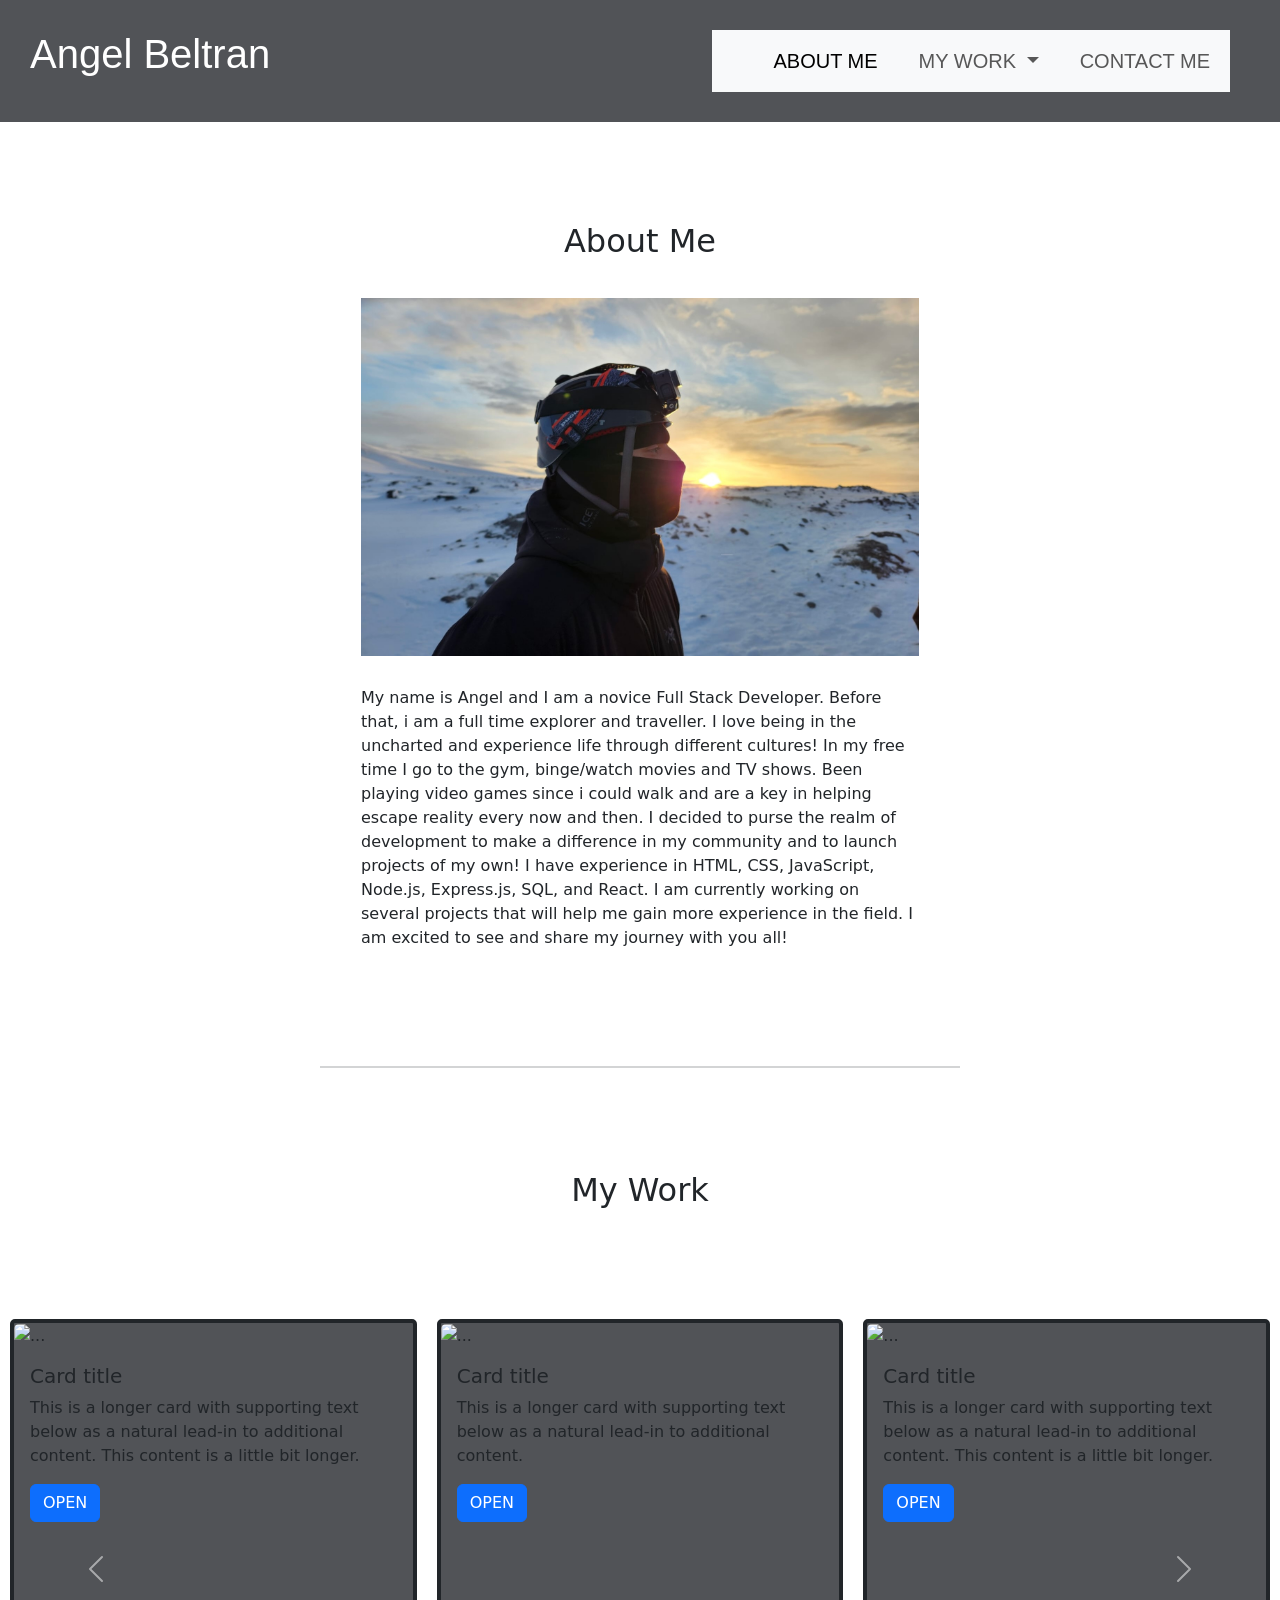
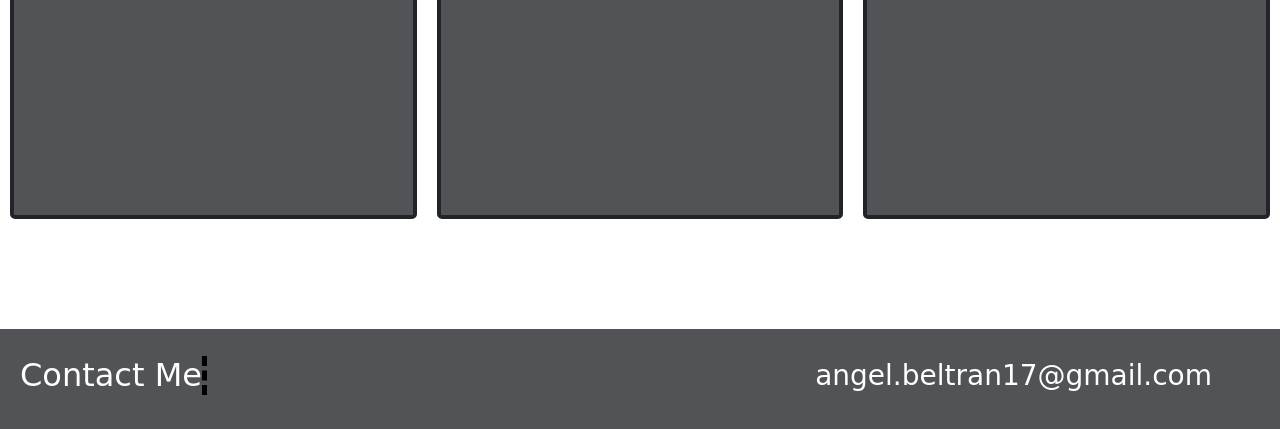
==== index.html @ cb182f78 "major updates to css and html including header, footer, and card changes" ====
<!DOCTYPE html>
<html lang="en">

<head>
    <meta charset="UTF-8">
    <link href="https://cdn.jsdelivr.net/npm/bootstrap@5.1.3/dist/css/bootstrap.min.css" rel="stylesheet" integrity="sha384-1BmE4kWBq78iYhFldvKuhfTAU6auU8tT94WrHftjDbrCEXSU1oBoqyl2QvZ6jIW3" crossorigin="anonymous">
    <link rel="stylesheet" href="./Assets/CSS/style.css">
    <script src="https://kit.fontawesome.com/d961db1cb4.js" crossorigin="anonymous"></script>
    <title>Document</title>
    
</head>
<body>
    <header id="header" class="sticky-header">
        <h1>Angel Beltran</h1>
        <nav class="navbar navbar-expand-lg navbar-light bg-light">
          <div class="container-fluid">
            <a class="navbar-brand" href="#"></a>
            <button class="navbar-toggler" type="button" data-bs-toggle="collapse" data-bs-target="#navbarSupportedContent" aria-controls="navbarSupportedContent" aria-expanded="false" aria-label="Toggle navigation">
              <span class="navbar-toggler-icon"></span>
            </button>
            <div class="collapse navbar-collapse" id="navbarSupportedContent">
              <ul class="navbar-nav me-auto mb-2 mb-lg-0">
                <li class="nav-item">
                  <a class="nav-link active" aria-current="page" href="#">ABOUT ME</a>
                </li>
                <li class="nav-item dropdown">
                  <a class="nav-link dropdown-toggle" href="#" id="navbarDropdown" role="button" data-bs-toggle="dropdown" aria-expanded="false">
                    MY WORK 
                  </a>
                  <ul class="dropdown-menu" aria-labelledby="navbarDropdown">
                    <li><a class="dropdown-item" href="#">Refactoring Horiseon</a></li>
                    <li><a class="dropdown-item" href="#">Managing Payroll Data</a></li>
                    <li><a class="dropdown-item" href="#">My Blog</a></li>
                    <li><a class="dropdown-item" href="#">Management Task Board</a></li>
                    <li><a class="dropdown-item" href="#">The Weather App</a></li>
                    <li><a class="dropdown-item" href="#">Weather You Need Clothes</a></li>
                    <li><a class="dropdown-item" href="#">README CREATOR</a></li>
                    <li><a class="dropdown-item" href="#">ADVANCED NOTE TAKER</a></li>
                    <li><a class="dropdown-item" href="#">SVG LOGO CREATOR</a></li>
                    <li><a class="dropdown-item" href="#">EMPLOYEE DATABASE MANANGER</a></li>
                    <li><a class="dropdown-item" href="#">ECOMMERCE DEVELOPER</a></li>
                    <li><hr class="dropdown-divider"></li>
                  </ul>
                </li>
                <li class="nav-item">
                  <a class="nav-link" href="#">CONTACT ME</a>
                </li>
              </ul>
            </div>
          </div>
        </nav>
    </header>

    <div class="container">
      <div id="main">
        <section id="about-me">
            <h2 style="text-align: center;" class="my-header">About Me</h2>
          <div class="about-me-section">
            <img src="./Assets/images/94236629-4656-4a18-bf7f-0721bef41e1c.jpg" alt="Angel Beltran" class="image">
            <p class="about-me">My name is Angel and I am a novice Full Stack Developer. Before that, i am a full time explorer and traveller. 
              I love being in the uncharted and experience life through different cultures! In my free time I go to the gym, binge/watch movies and TV shows.
              Been playing video games since i could walk and are a key in helping escape reality every now and then. I decided to purse the realm of development 
              to make a difference in my community and to launch projects of my own! I have experience in HTML, CSS, JavaScript,
               Node.js, Express.js, SQL, and React. I am currently working on several projects that will help me gain more experience in the field.
                I am excited to see and share my journey with you all!</p>
          </div>
        </section>
      </div>
    </div>


    <hr>


    <div id="carouselExampleIndicators" class="carousel slide" data-bs-ride="carousel">
        <h2 style="text-align: center; margin-bottom: 100px;" class="my-header">My Work</h2>
      <div class="carousel-inner">
        <div class="carousel-item active">
          <div class="d-flex justify-content-around">
          <div class="card" style="width: 18rem;">
            <img src="..." class="card-img-top" alt="...">
            <div class="card-body">
              <h5 class="card-title">Card title</h5>
              <p class="card-text">This is a longer card with supporting text below as a natural lead-in to additional content. This content is a little bit longer.</p>
              <a href="#" class="btn btn-primary"> OPEN </a>
            </div>
          </div>
          <div class="card" style="width: 18rem;">
            <img src="..." class="card-img-top" alt="...">
            <div class="card-body">
              <h5 class="card-title">Card title</h5>
              <p class="card-text">This is a longer card with supporting text below as a natural lead-in to additional content.</p>
              <a href="#" class="btn btn-primary"> OPEN </a>
            </div>
          </div>
          <div class="card" style="width: 18rem;">
            <img src="..." class="card-img-top" alt="...">
            <div class="card-body">
              <h5 class="card-title">Card title</h5>
              <p class="card-text">This is a longer card with supporting text below as a natural lead-in to additional content. This content is a little bit longer.</p>
              <a href="#" class="btn btn-primary"> OPEN </a>
            </div>
          </div>
        </div>
      </div>


      <button class="carousel-control-prev" type="button" data-bs-target="#carouselExampleIndicators" data-bs-slide="prev">
        <span class="carousel-control-prev-icon" aria-hidden="true"></span>
        <span class="visually-hidden">Previous</span>
      </button>
      <button class="carousel-control-next" type="button" data-bs-target="#carouselExampleIndicators" data-bs-slide="next">
        <span class="carousel-control-next-icon" aria-hidden="true"></span>
        <span class="visually-hidden">Next</span>
      </button>
    </div>
    </div>

 <footer id="footer" class="d-flex align-items-center justify-content-between">
        <h2>Contact Me</h2>
        <div class="ml-auto d-flex justify-content-end">
          <h3 class="me-3"> angel.beltran17@gmail.com</h3>
           <a href="https://github.com/ABELTRAN177" class="me-3">
              <i class="fa-brands fa-github fa-2x"></i>
            </a>
            <a href="https://www.linkedin.com/in/angel-beltran-b86277205/" class="me-3">
              <i class="fa-brands fa-linkedin fa-2x"></i>  
          </a>
        </div>
 </footer>


  <script src="./Assets/JS/Index.js"></script>
 <script src="https://cdn.jsdelivr.net/npm/bootstrap@5.1.3/dist/js/bootstrap.bundle.min.js" integrity="sha384-ka7Sk0Gln4gmtz2MlQnikT1wXgYsOg+OMhuP+IlRH9sENBO0LRn5q+8nbTov4+1p" crossorigin="anonymous"></script>
</body>
</html>
---- Assets/CSS/style.css ----
/* universal and body css */
* {
    padding: 0;
    margin: 0;
}

html, body {
    display: flex;
    flex-direction: column;
    min-height: 100vh;
}

/* header */
.sticky-header{
    position: sticky;
    top: 0;
    z-index: 1000;
}
header {
    padding: 30px;
    font-family: 'Trebuchet MS', 'Lucida Sans Unicode', 'Lucida Grande', 'Lucida Sans', Arial, sans-serif;
    background-color: #515357;
    color: #ffffff;
}

nav {
    padding-top: 15px;
    margin-right: 20px;
    float: right;
    font-family: 'Gill Sans', 'Gill Sans MT', Calibri, 'Trebuchet MS', sans-serif;
    font-size: 20px;
    ul {
        list-style-type: none;
        color: aqua;
        li {
            display: inline-block;
            margin-left: 25px;
        }
    }
}

h1 { 
    display: inline-block;
    font-size: 40px;
}

#container {
    min-height: 100%;
}
#main{
    overflow: auto;
    padding-bottom: 100px;
}


/* CSS for the about me section */
.my-header {
    margin-top: 100px;
}   

.about-me-section{
    display:flex;
    flex-direction: column;
    align-items: center;
}

.image, .about-me {
    display: block;
    margin-left: auto;
    margin-right: auto;
    width: 50%;
    margin-top: 30px;   
}

/* CSS for the hero section */
hr{
    border: none;
    border-top: 2px solid #515357;
    color: #515357;
    text-align: center;
    height: 5px;
    width: 50%;
    margin: 0 auto;
}

/* CSS for the "my work" including card changes */


.card {
    width: 375px !important;
    height: 500px;
    display: block;
    box-shadow: none;
    transition: transform 0.3s ease-in-out, background-image .3s ease-in-out; /* Add transition for background image */    
    flex: 1 0 375px;
    margin: 10px;
    border-radius: 5px;
    border: 4px solid !important; /* Ensure the border is visible */
    overflow: hidden; /* Prevent background image from affecting the border */
    background-color: #515357;
}



/* footer CSS */

#footer {
    position: relative;
    padding: 20px;
    background-color: #515357;
    color: #fff;
    margin-top: 100px;
    clear:both;
    height:100px;
  }

footer h2 {
    border-right-style: dashed;
    border-right-width: 5px;
    border-right-color: black;
}

.fa-github{
    background-color: white; 
    color: black;
}

.a-linkedin{
    color: blue;
}
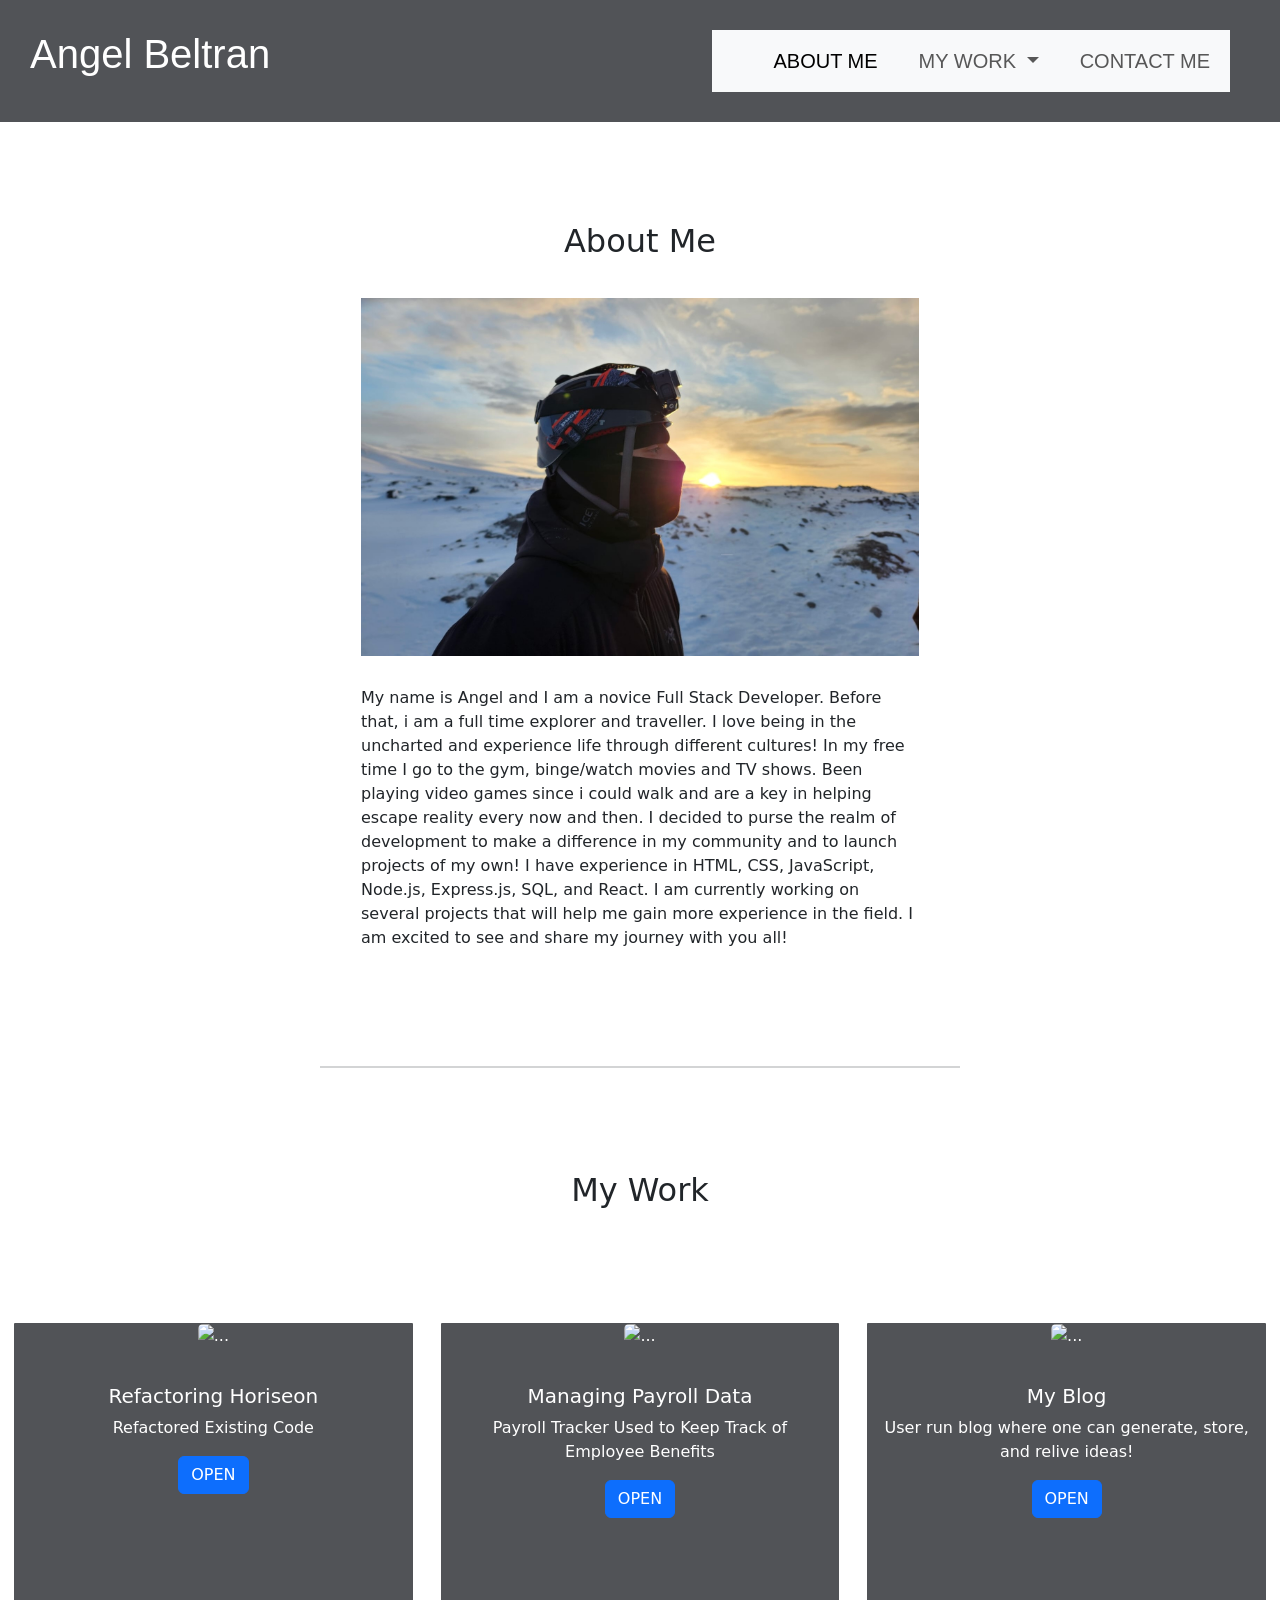
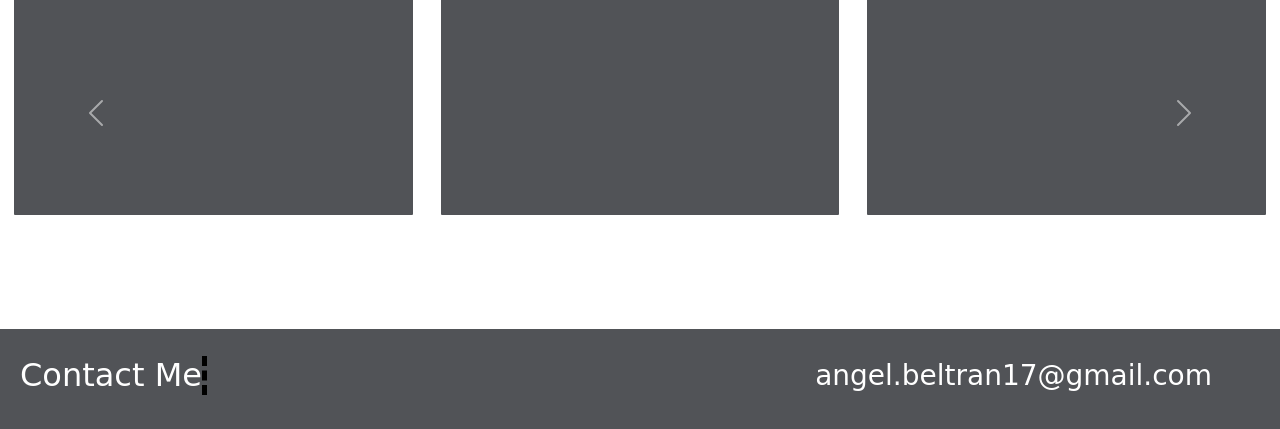
==== commit 7aea6b7c: "carousel and card CSS updates" ====
--- a/index.html
+++ b/index.html
@@ -78,26 +78,26 @@
         <div class="carousel-item active">
           <div class="d-flex justify-content-around">
           <div class="card" style="width: 18rem;">
-            <img src="..." class="card-img-top" alt="...">
+            <img src="https://github.com/ABELTRAN177/Refactoring-Horiseon/assets/166947418/8c675761-984c-4efa-b519-7be067b5ebdb" class="card-img-top" alt="...">
             <div class="card-body">
-              <h5 class="card-title">Card title</h5>
-              <p class="card-text">This is a longer card with supporting text below as a natural lead-in to additional content. This content is a little bit longer.</p>
+              <h5 class="card-title">Refactoring Horiseon</h5>
+              <p class="card-text">Refactored Existing Code</p>
               <a href="#" class="btn btn-primary"> OPEN </a>
             </div>
           </div>
           <div class="card" style="width: 18rem;">
-            <img src="..." class="card-img-top" alt="...">
+            <img src="https://github.com/ABELTRAN177/Managing-Payroll-Data/assets/166947418/d3fd2529-8a7a-468a-9527-8f02de3612bc" class="card-img-top" alt="...">
             <div class="card-body">
-              <h5 class="card-title">Card title</h5>
-              <p class="card-text">This is a longer card with supporting text below as a natural lead-in to additional content.</p>
+              <h5 class="card-title">Managing Payroll Data</h5>
+              <p class="card-text">Payroll Tracker Used to Keep Track of Employee Benefits</p>
               <a href="#" class="btn btn-primary"> OPEN </a>
             </div>
           </div>
           <div class="card" style="width: 18rem;">
-            <img src="..." class="card-img-top" alt="...">
+            <img src="https://github.com/user-attachments/assets/9317a6bd-00e6-42d3-ac5e-8ae450b6d0cf" class="card-img-top" alt="...">
             <div class="card-body">
-              <h5 class="card-title">Card title</h5>
-              <p class="card-text">This is a longer card with supporting text below as a natural lead-in to additional content. This content is a little bit longer.</p>
+              <h5 class="card-title">My Blog</h5>
+              <p class="card-text"> User run blog where one can generate, store, and relive ideas!</p>
               <a href="#" class="btn btn-primary"> OPEN </a>
             </div>
           </div>
--- a/Assets/CSS/style.css
+++ b/Assets/CSS/style.css
@@ -72,7 +72,7 @@
     margin-top: 30px;   
 }
 
-/* CSS for the hero section */
+/* CSS for the solid line section separator  */
 hr{
     border: none;
     border-top: 2px solid #515357;
@@ -87,7 +87,7 @@
 
 
 .card {
-    width: 375px !important;
+    width: 300px !important;
     height: 500px;
     display: block;
     box-shadow: none;
@@ -98,8 +98,35 @@
     border: 4px solid !important; /* Ensure the border is visible */
     overflow: hidden; /* Prevent background image from affecting the border */
     background-color: #515357;
+    color: #fff;
+    text-align: center;
 }
 
+.card button {
+    display: block;
+    margin: 0 auto;
+}
+ .card-img-top {
+    height: 50%;
+    object-fit: cover;
+ }
+
+ .card-body {
+   margin-top: 20px;
+ }
+
+ /* Carousel CSS */
+
+
+.carousel-control-prev-icon, .carousel-control-next-icon {
+    align-items: center;
+    margin-top: 150%;
+}
+ .carousel-control-prev-icon:hover, .carousel-control-next-icon:hover{
+    background-color: #515357;
+    padding: 10px;
+    ;
+ }
 
 
 /* footer CSS */
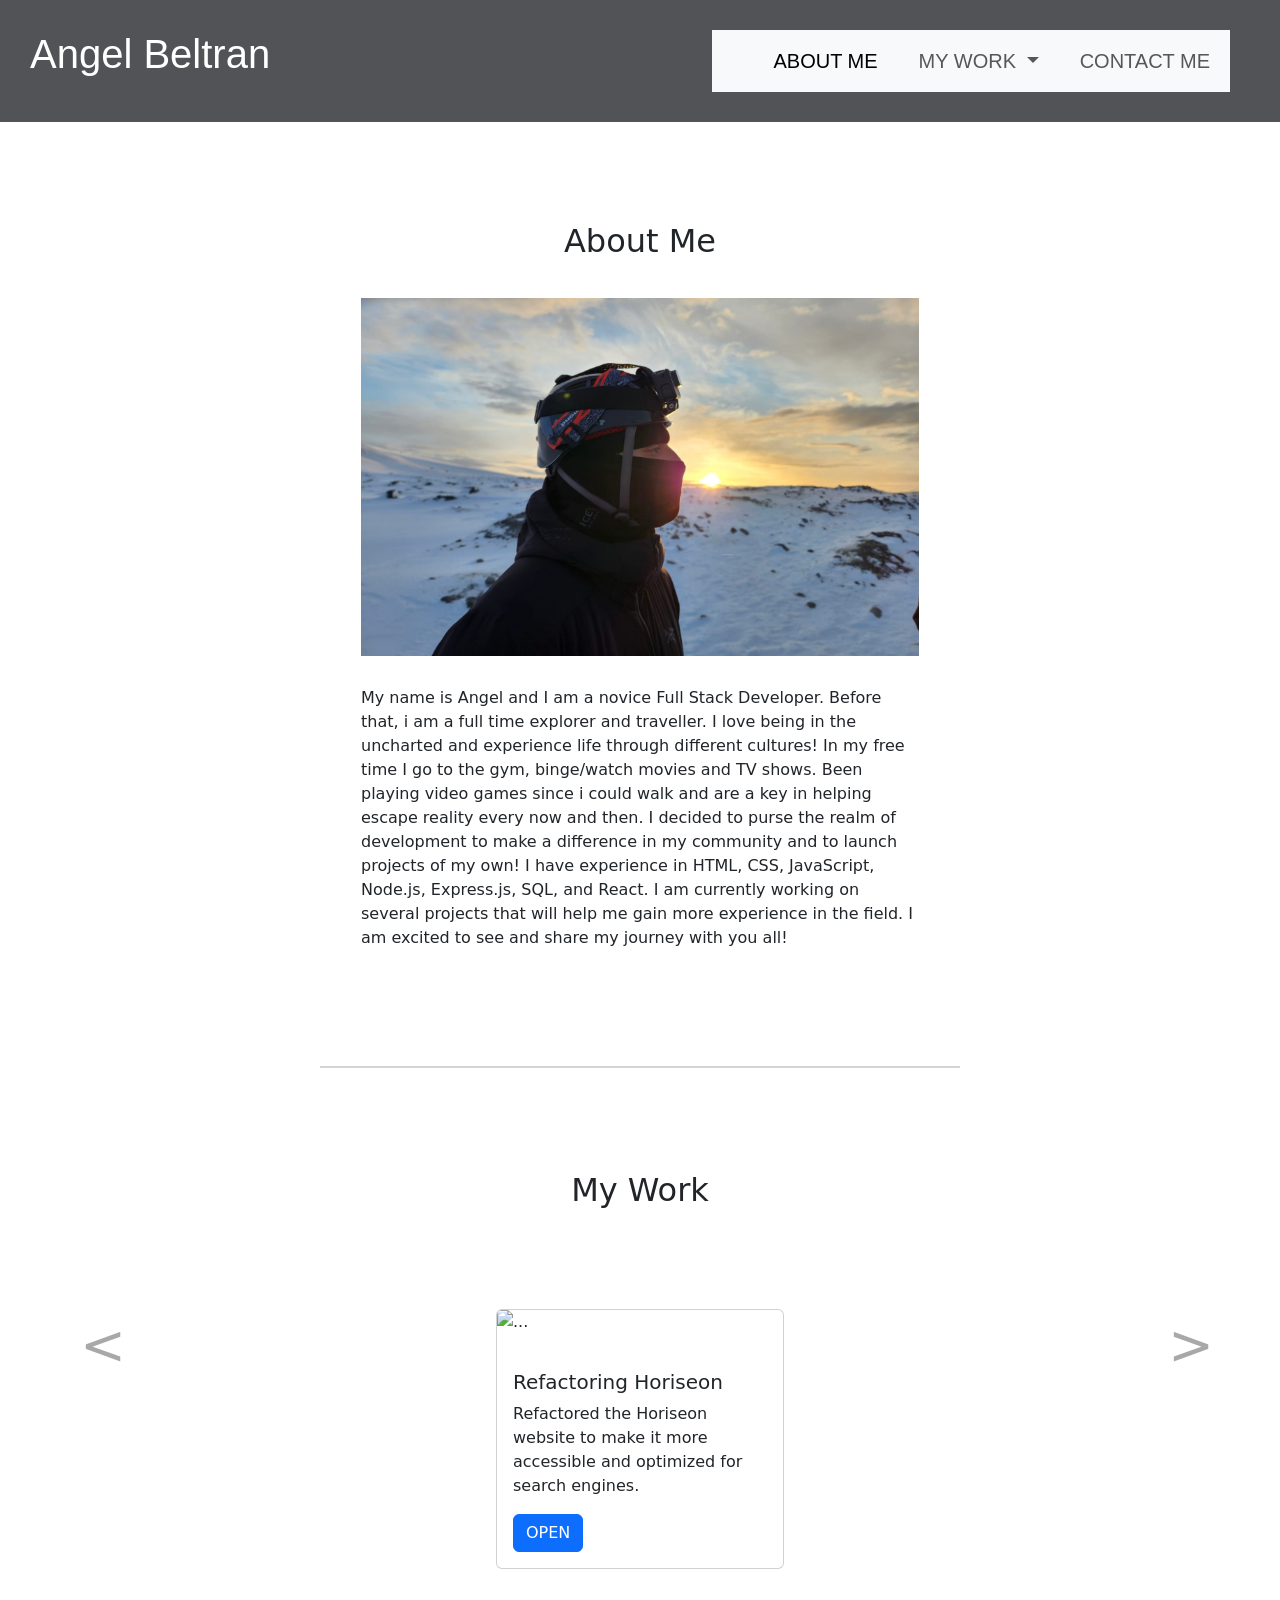
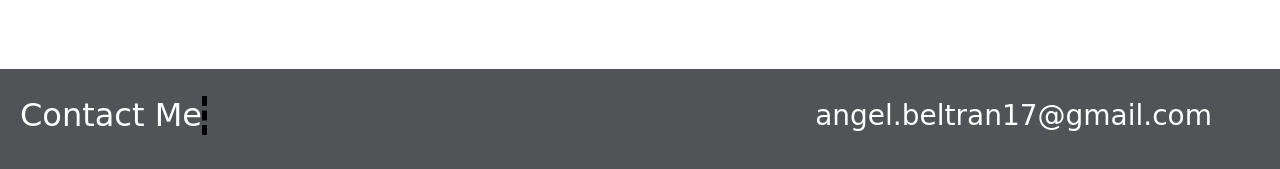
==== commit 72583da5: "js updates, removed html cards, updated css" ====
--- a/index.html
+++ b/index.html
@@ -2,135 +2,128 @@
 <html lang="en">
 
 <head>
-    <meta charset="UTF-8">
-    <link href="https://cdn.jsdelivr.net/npm/bootstrap@5.1.3/dist/css/bootstrap.min.css" rel="stylesheet" integrity="sha384-1BmE4kWBq78iYhFldvKuhfTAU6auU8tT94WrHftjDbrCEXSU1oBoqyl2QvZ6jIW3" crossorigin="anonymous">
-    <link rel="stylesheet" href="./Assets/CSS/style.css">
-    <script src="https://kit.fontawesome.com/d961db1cb4.js" crossorigin="anonymous"></script>
-    <title>Document</title>
-    
+  <meta charset="UTF-8">
+  <link href="https://cdn.jsdelivr.net/npm/bootstrap@5.1.3/dist/css/bootstrap.min.css" rel="stylesheet"
+    integrity="sha384-1BmE4kWBq78iYhFldvKuhfTAU6auU8tT94WrHftjDbrCEXSU1oBoqyl2QvZ6jIW3" crossorigin="anonymous">
+  <link rel="stylesheet" href="./Assets/CSS/style.css">
+  <script src="https://kit.fontawesome.com/d961db1cb4.js" crossorigin="anonymous"></script>
+  <script src="https://ajax.googleapis.com/ajax/libs/jquery/3.5.1/jquery.min.js"></script>
+  <title>Document</title>
 </head>
+
 <body>
-    <header id="header" class="sticky-header">
-        <h1>Angel Beltran</h1>
-        <nav class="navbar navbar-expand-lg navbar-light bg-light">
-          <div class="container-fluid">
-            <a class="navbar-brand" href="#"></a>
-            <button class="navbar-toggler" type="button" data-bs-toggle="collapse" data-bs-target="#navbarSupportedContent" aria-controls="navbarSupportedContent" aria-expanded="false" aria-label="Toggle navigation">
-              <span class="navbar-toggler-icon"></span>
-            </button>
-            <div class="collapse navbar-collapse" id="navbarSupportedContent">
-              <ul class="navbar-nav me-auto mb-2 mb-lg-0">
-                <li class="nav-item">
-                  <a class="nav-link active" aria-current="page" href="#">ABOUT ME</a>
+  <header id="header" class="sticky-header">
+    <h1>Angel Beltran</h1>
+    <nav class="navbar navbar-expand-lg navbar-light bg-light">
+      <div class="container-fluid">
+        <a class="navbar-brand" href="#"></a>
+        <button class="navbar-toggler" type="button" data-bs-toggle="collapse" data-bs-target="#navbarSupportedContent"
+          aria-controls="navbarSupportedContent" aria-expanded="false" aria-label="Toggle navigation">
+          <span class="navbar-toggler-icon"></span>
+        </button>
+        <div class="collapse navbar-collapse" id="navbarSupportedContent">
+          <ul class="navbar-nav me-auto mb-2 mb-lg-0">
+            <li class="nav-item">
+              <a class="nav-link active" aria-current="page" href="#about-me">ABOUT ME</a>
+            </li>
+            <li class="nav-item dropdown">
+              <a class="nav-link dropdown-toggle" href="#my-header" id="navbarDropdown" role="button"
+                data-bs-toggle="dropdown" aria-expanded="false">
+                MY WORK
+              </a>
+              <ul class="dropdown-menu" aria-labelledby="navbarDropdown">
+                <li><a class="dropdown-item" href="https://github.com/ABELTRAN177/Refactoring-Horiseon">Refactoring
+                    Horiseon</a></li>
+                <li><a class="dropdown-item" href="https://github.com/ABELTRAN177/Managing-Payroll-Data">Managing
+                    Payroll Data</a></li>
+                <li><a class="dropdown-item" href="https://github.com/ABELTRAN177/My-Blog">My Blog</a></li>
+                <li><a class="dropdown-item" href="https://github.com/ABELTRAN177/Management-Task-Board">Management Task
+                    Board</a></li>
+                <li><a class="dropdown-item" href="https://github.com/ABELTRAN177/The-Weather-App">The Weather App</a>
                 </li>
-                <li class="nav-item dropdown">
-                  <a class="nav-link dropdown-toggle" href="#" id="navbarDropdown" role="button" data-bs-toggle="dropdown" aria-expanded="false">
-                    MY WORK 
-                  </a>
-                  <ul class="dropdown-menu" aria-labelledby="navbarDropdown">
-                    <li><a class="dropdown-item" href="#">Refactoring Horiseon</a></li>
-                    <li><a class="dropdown-item" href="#">Managing Payroll Data</a></li>
-                    <li><a class="dropdown-item" href="#">My Blog</a></li>
-                    <li><a class="dropdown-item" href="#">Management Task Board</a></li>
-                    <li><a class="dropdown-item" href="#">The Weather App</a></li>
-                    <li><a class="dropdown-item" href="#">Weather You Need Clothes</a></li>
-                    <li><a class="dropdown-item" href="#">README CREATOR</a></li>
-                    <li><a class="dropdown-item" href="#">ADVANCED NOTE TAKER</a></li>
-                    <li><a class="dropdown-item" href="#">SVG LOGO CREATOR</a></li>
-                    <li><a class="dropdown-item" href="#">EMPLOYEE DATABASE MANANGER</a></li>
-                    <li><a class="dropdown-item" href="#">ECOMMERCE DEVELOPER</a></li>
-                    <li><hr class="dropdown-divider"></li>
-                  </ul>
+                <li><a class="dropdown-item" href="https://github.com/ABELTRAN177/README-CREATOR">README CREATOR</a>
                 </li>
-                <li class="nav-item">
-                  <a class="nav-link" href="#">CONTACT ME</a>
+                <li><a class="dropdown-item" href="https://github.com/ABELTRAN177/ADVANCED-NOTE-TAKER">ADVANCED NOTE
+                    TAKER</a></li>
+                <li><a class="dropdown-item" href="https://github.com/ABELTRAN177/SVG-LOGO-CREATOR">SVG LOGO CREATOR</a>
                 </li>
-              </ul>
-            </div>
-          </div>
-        </nav>
-    </header>
-
-    <div class="container">
-      <div id="main">
-        <section id="about-me">
-            <h2 style="text-align: center;" class="my-header">About Me</h2>
-          <div class="about-me-section">
-            <img src="./Assets/images/94236629-4656-4a18-bf7f-0721bef41e1c.jpg" alt="Angel Beltran" class="image">
-            <p class="about-me">My name is Angel and I am a novice Full Stack Developer. Before that, i am a full time explorer and traveller. 
-              I love being in the uncharted and experience life through different cultures! In my free time I go to the gym, binge/watch movies and TV shows.
-              Been playing video games since i could walk and are a key in helping escape reality every now and then. I decided to purse the realm of development 
-              to make a difference in my community and to launch projects of my own! I have experience in HTML, CSS, JavaScript,
-               Node.js, Express.js, SQL, and React. I am currently working on several projects that will help me gain more experience in the field.
-                I am excited to see and share my journey with you all!</p>
-          </div>
-        </section>
-      </div>
-    </div>
-
-
-    <hr>
-
-
-    <div id="carouselExampleIndicators" class="carousel slide" data-bs-ride="carousel">
-        <h2 style="text-align: center; margin-bottom: 100px;" class="my-header">My Work</h2>
-      <div class="carousel-inner">
-        <div class="carousel-item active">
-          <div class="d-flex justify-content-around">
-          <div class="card" style="width: 18rem;">
-            <img src="https://github.com/ABELTRAN177/Refactoring-Horiseon/assets/166947418/8c675761-984c-4efa-b519-7be067b5ebdb" class="card-img-top" alt="...">
-            <div class="card-body">
-              <h5 class="card-title">Refactoring Horiseon</h5>
-              <p class="card-text">Refactored Existing Code</p>
-              <a href="#" class="btn btn-primary"> OPEN </a>
-            </div>
-          </div>
-          <div class="card" style="width: 18rem;">
-            <img src="https://github.com/ABELTRAN177/Managing-Payroll-Data/assets/166947418/d3fd2529-8a7a-468a-9527-8f02de3612bc" class="card-img-top" alt="...">
-            <div class="card-body">
-              <h5 class="card-title">Managing Payroll Data</h5>
-              <p class="card-text">Payroll Tracker Used to Keep Track of Employee Benefits</p>
-              <a href="#" class="btn btn-primary"> OPEN </a>
-            </div>
-          </div>
-          <div class="card" style="width: 18rem;">
-            <img src="https://github.com/user-attachments/assets/9317a6bd-00e6-42d3-ac5e-8ae450b6d0cf" class="card-img-top" alt="...">
-            <div class="card-body">
-              <h5 class="card-title">My Blog</h5>
-              <p class="card-text"> User run blog where one can generate, store, and relive ideas!</p>
-              <a href="#" class="btn btn-primary"> OPEN </a>
-            </div>
-          </div>
+                <li><a class="dropdown-item" href="https://github.com/ABELTRAN177/EMPLOYEE-DATABASE-MANANGER">EMPLOYEE
+                    DATABASE MANANGER</a></li>
+                <li><a class="dropdown-item" href="https://github.com/ABELTRAN177/ECOMMERCE-DEVELOPER">ECOMMERCE
+                    DEVELOPER</a></li>
+                <li>
+                  <hr class="dropdown-divider">
+                <li><a class="dropdown-item" href="https://github.com/So-Emily/Weather-You-Need-Clothes">Weather You
+                    Need Clothes</a></li>
+            </li>
+          </ul>
+          </li>
+          <li class="nav-item">
+            <a class="nav-link" href="#footer">CONTACT ME</a>
+          </li>
+          </ul>
         </div>
       </div>
+    </nav>
+  </header>
 
+  <div class="container">
+    <div id="main">
+      <section id="about-me">
+        <h2 style="text-align: center;" class="my-header">About Me</h2>
+        <div class="about-me-section">
+          <img src="./Assets/images/94236629-4656-4a18-bf7f-0721bef41e1c.jpg" alt="Angel Beltran" class="image">
+          <p class="about-me">My name is Angel and I am a novice Full Stack Developer. Before that, i am a full time
+            explorer and traveller.
+            I love being in the uncharted and experience life through different cultures! In my free time I go to the
+            gym, binge/watch movies and TV shows.
+            Been playing video games since i could walk and are a key in helping escape reality every now and then. I
+            decided to purse the realm of development
+            to make a difference in my community and to launch projects of my own! I have experience in HTML, CSS,
+            JavaScript,
+            Node.js, Express.js, SQL, and React. I am currently working on several projects that will help me gain more
+            experience in the field.
+            I am excited to see and share my journey with you all!</p>
+        </div>
+      </section>
+    </div>
+  </div>
 
-      <button class="carousel-control-prev" type="button" data-bs-target="#carouselExampleIndicators" data-bs-slide="prev">
-        <span class="carousel-control-prev-icon" aria-hidden="true"></span>
-        <span class="visually-hidden">Previous</span>
-      </button>
-      <button class="carousel-control-next" type="button" data-bs-target="#carouselExampleIndicators" data-bs-slide="next">
-        <span class="carousel-control-next-icon" aria-hidden="true"></span>
-        <span class="visually-hidden">Next</span>
-      </button>
+  <hr>
+
+  <div id="carouselExampleIndicators" class="carousel slide" data-bs-slide="false">
+    <h2 style="text-align: center; margin-bottom: 100px;" class="my-header">My Work</h2>
+    <div class="carousel-inner"></div>
+
+    <button class="carousel-control-prev" type="button" data-bs-target="#carouselExampleIndicators"
+      data-bs-slide="prev">
+      <span class="carousel-control-prev-icon" aria-hidden="true"></span>
+      <span class="visually-hidden">Previous</span>
+    </button>
+    <button class="carousel-control-next" type="button" data-bs-target="#carouselExampleIndicators"
+      data-bs-slide="next">
+      <span class="carousel-control-next-icon" aria-hidden="true"></span>
+      <span class="visually-hidden">Next</span>
+    </button>
+  </div>
+
+  <footer id="footer" class="d-flex align-items-center justify-content-between">
+    <h2>Contact Me</h2>
+    <div class="ml-auto d-flex justify-content-end">
+      <h3 class="me-3"> angel.beltran17@gmail.com</h3>
+      <a href="https://github.com/ABELTRAN177" class="me-3">
+        <i class="fa-brands fa-github fa-2x"></i>
+      </a>
+      <a href="https://www.linkedin.com/in/angel-beltran-b86277205/" class="me-3">
+        <i class="fa-brands fa-linkedin fa-2x"></i>
+      </a>
     </div>
-    </div>
-
- <footer id="footer" class="d-flex align-items-center justify-content-between">
-        <h2>Contact Me</h2>
-        <div class="ml-auto d-flex justify-content-end">
-          <h3 class="me-3"> angel.beltran17@gmail.com</h3>
-           <a href="https://github.com/ABELTRAN177" class="me-3">
-              <i class="fa-brands fa-github fa-2x"></i>
-            </a>
-            <a href="https://www.linkedin.com/in/angel-beltran-b86277205/" class="me-3">
-              <i class="fa-brands fa-linkedin fa-2x"></i>  
-          </a>
-        </div>
- </footer>
-
+  </footer>
 
   <script src="./Assets/JS/Index.js"></script>
- <script src="https://cdn.jsdelivr.net/npm/bootstrap@5.1.3/dist/js/bootstrap.bundle.min.js" integrity="sha384-ka7Sk0Gln4gmtz2MlQnikT1wXgYsOg+OMhuP+IlRH9sENBO0LRn5q+8nbTov4+1p" crossorigin="anonymous"></script>
+  <script src="https://cdn.jsdelivr.net/npm/bootstrap@5.1.3/dist/js/bootstrap.bundle.min.js"
+    integrity="sha384-ka7Sk0Gln4gmtz2MlQnikT1wXgYsOg+OMhuP+IlRH9sENBO0LRn5q+8nbTov4+1p"
+    crossorigin="anonymous"></script>
 </body>
-</html>
+
+</html>
--- a/Assets/CSS/style.css
+++ b/Assets/CSS/style.css
@@ -86,22 +86,6 @@
 /* CSS for the "my work" including card changes */
 
 
-.card {
-    width: 300px !important;
-    height: 500px;
-    display: block;
-    box-shadow: none;
-    transition: transform 0.3s ease-in-out, background-image .3s ease-in-out; /* Add transition for background image */    
-    flex: 1 0 375px;
-    margin: 10px;
-    border-radius: 5px;
-    border: 4px solid !important; /* Ensure the border is visible */
-    overflow: hidden; /* Prevent background image from affecting the border */
-    background-color: #515357;
-    color: #fff;
-    text-align: center;
-}
-
 .card button {
     display: block;
     margin: 0 auto;
@@ -120,13 +104,19 @@
 
 .carousel-control-prev-icon, .carousel-control-next-icon {
     align-items: center;
-    margin-top: 150%;
 }
- .carousel-control-prev-icon:hover, .carousel-control-next-icon:hover{
-    background-color: #515357;
-    padding: 10px;
-    ;
+
+ .carousel-control-next-icon:after{
+    content: '>';
+    font-size: 55px;
+    color: #515357;
  }
+
+.carousel-control-prev-icon:after{
+    content: '<';
+    font-size: 55px;
+    color: #515357;
+    }
 
 
 /* footer CSS */
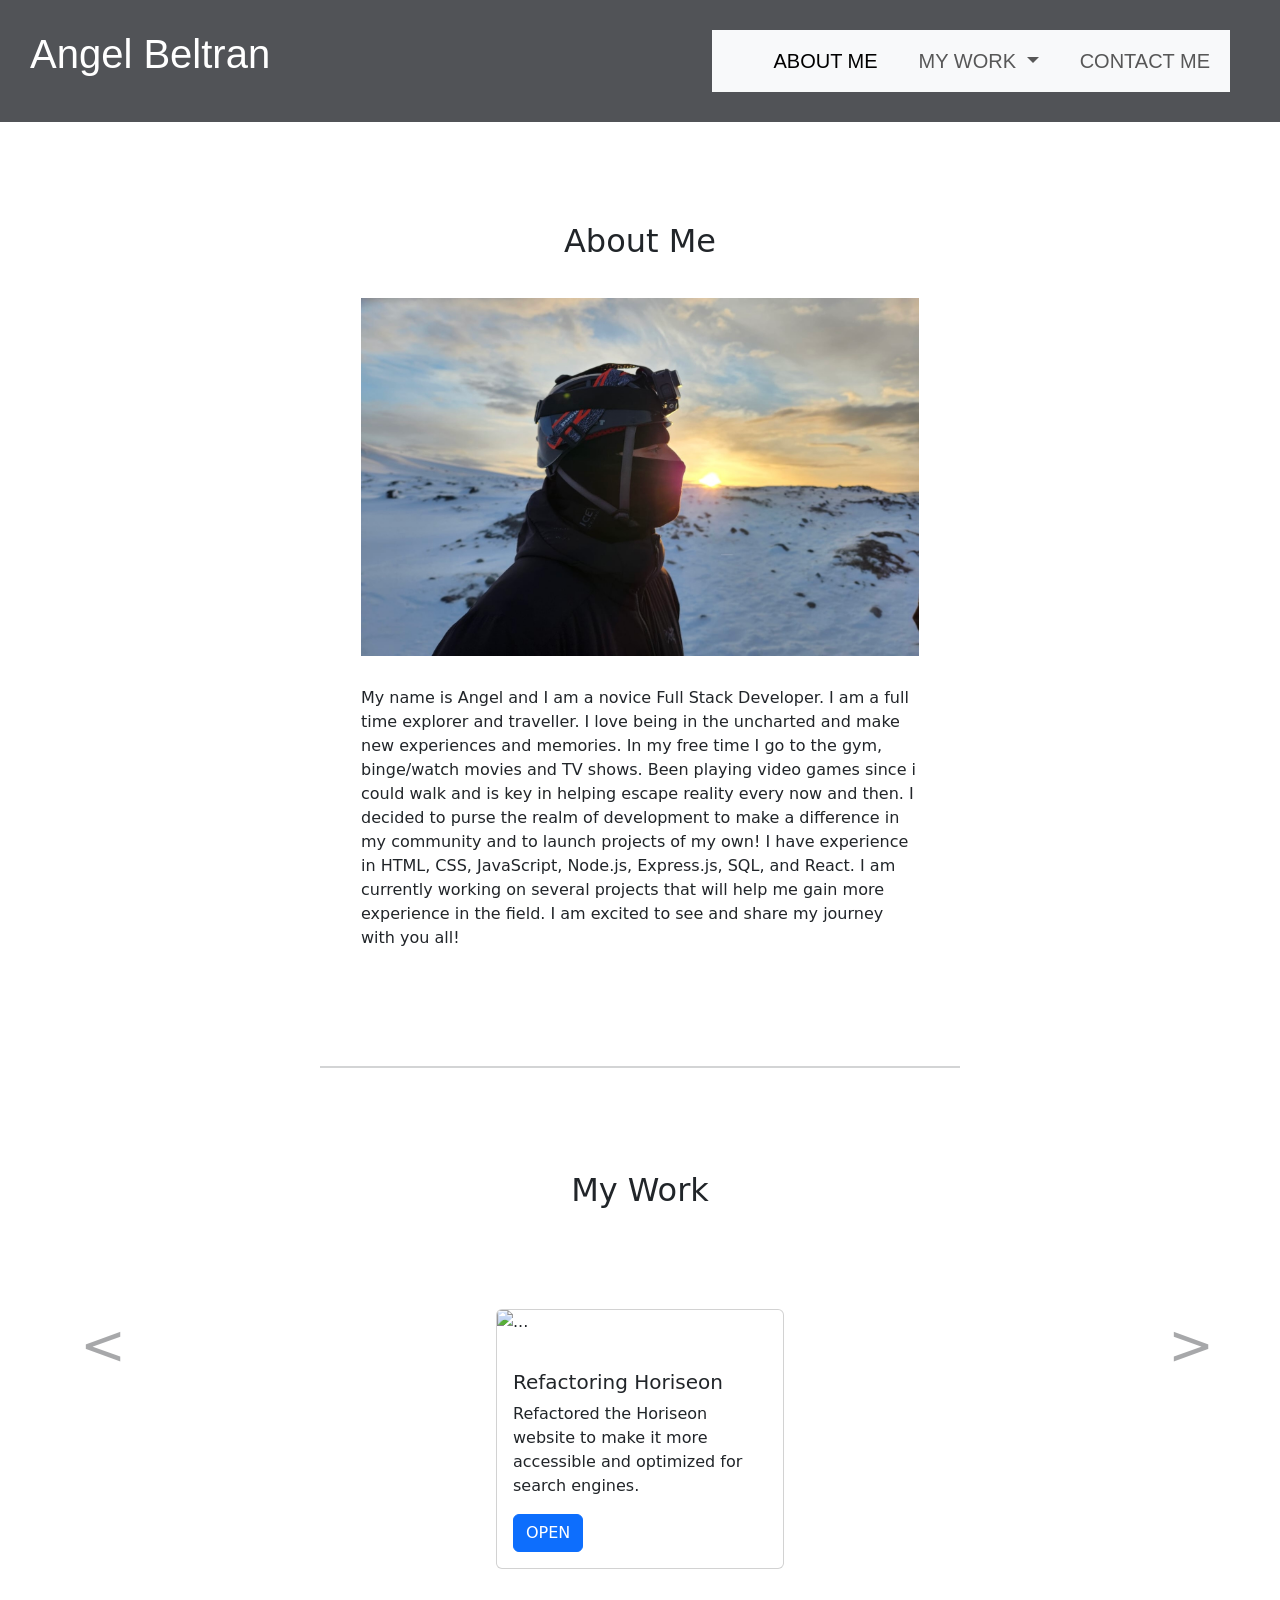
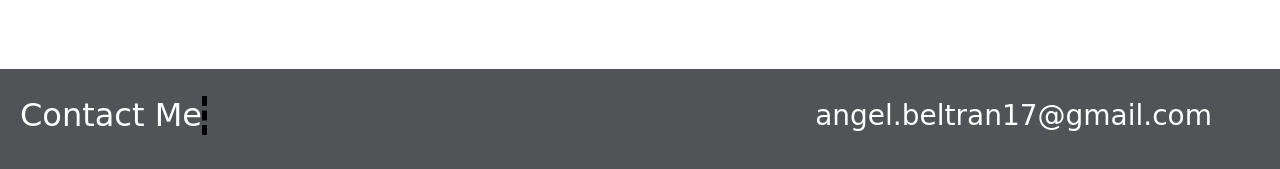
==== commit 187c422d: "index comments" ====
--- a/index.html
+++ b/index.html
@@ -12,11 +12,14 @@
 </head>
 
 <body>
+  <!-- this will allow the nav bar/header to follow the user when they scroll -->
   <header id="header" class="sticky-header">
     <h1>Angel Beltran</h1>
     <nav class="navbar navbar-expand-lg navbar-light bg-light">
       <div class="container-fluid">
         <a class="navbar-brand" href="#"></a>
+        <!-- originally a collapsible nav bar but changed it so that only the work is a dropdown, 
+        all nav bar directories have a link that takes you to its location on the page-->
         <button class="navbar-toggler" type="button" data-bs-toggle="collapse" data-bs-target="#navbarSupportedContent"
           aria-controls="navbarSupportedContent" aria-expanded="false" aria-label="Toggle navigation">
           <span class="navbar-toggler-icon"></span>
@@ -31,6 +34,7 @@
                 data-bs-toggle="dropdown" aria-expanded="false">
                 MY WORK
               </a>
+              <!-- if user does not want to cycle through carousel, they can choose the project of their choice from the directory -->
               <ul class="dropdown-menu" aria-labelledby="navbarDropdown">
                 <li><a class="dropdown-item" href="https://github.com/ABELTRAN177/Refactoring-Horiseon">Refactoring
                     Horiseon</a></li>
@@ -73,11 +77,11 @@
         <h2 style="text-align: center;" class="my-header">About Me</h2>
         <div class="about-me-section">
           <img src="./Assets/images/94236629-4656-4a18-bf7f-0721bef41e1c.jpg" alt="Angel Beltran" class="image">
-          <p class="about-me">My name is Angel and I am a novice Full Stack Developer. Before that, i am a full time
+          <p class="about-me">My name is Angel and I am a novice Full Stack Developer. I am a full time
             explorer and traveller.
-            I love being in the uncharted and experience life through different cultures! In my free time I go to the
+            I love being in the uncharted and make new experiences and memories. In my free time I go to the
             gym, binge/watch movies and TV shows.
-            Been playing video games since i could walk and are a key in helping escape reality every now and then. I
+            Been playing video games since i could walk and is key in helping escape reality every now and then. I
             decided to purse the realm of development
             to make a difference in my community and to launch projects of my own! I have experience in HTML, CSS,
             JavaScript,
@@ -88,13 +92,14 @@
       </section>
     </div>
   </div>
-
+<!-- line to separate the about me from the work listed  -->
   <hr>
-
+<!-- instead of creating a card for each project, i decided to include a js function to automaticall add a new card when entered -->
   <div id="carouselExampleIndicators" class="carousel slide" data-bs-slide="false">
     <h2 style="text-align: center; margin-bottom: 100px;" class="my-header">My Work</h2>
     <div class="carousel-inner"></div>
 
+<!-- buttons on both righ and left side of the page that help cycle through cards/projects -->
     <button class="carousel-control-prev" type="button" data-bs-target="#carouselExampleIndicators"
       data-bs-slide="prev">
       <span class="carousel-control-prev-icon" aria-hidden="true"></span>
@@ -119,7 +124,7 @@
       </a>
     </div>
   </footer>
-
+<!-- used both jquery and boostrap -->
   <script src="./Assets/JS/Index.js"></script>
   <script src="https://cdn.jsdelivr.net/npm/bootstrap@5.1.3/dist/js/bootstrap.bundle.min.js"
     integrity="sha384-ka7Sk0Gln4gmtz2MlQnikT1wXgYsOg+OMhuP+IlRH9sENBO0LRn5q+8nbTov4+1p"
